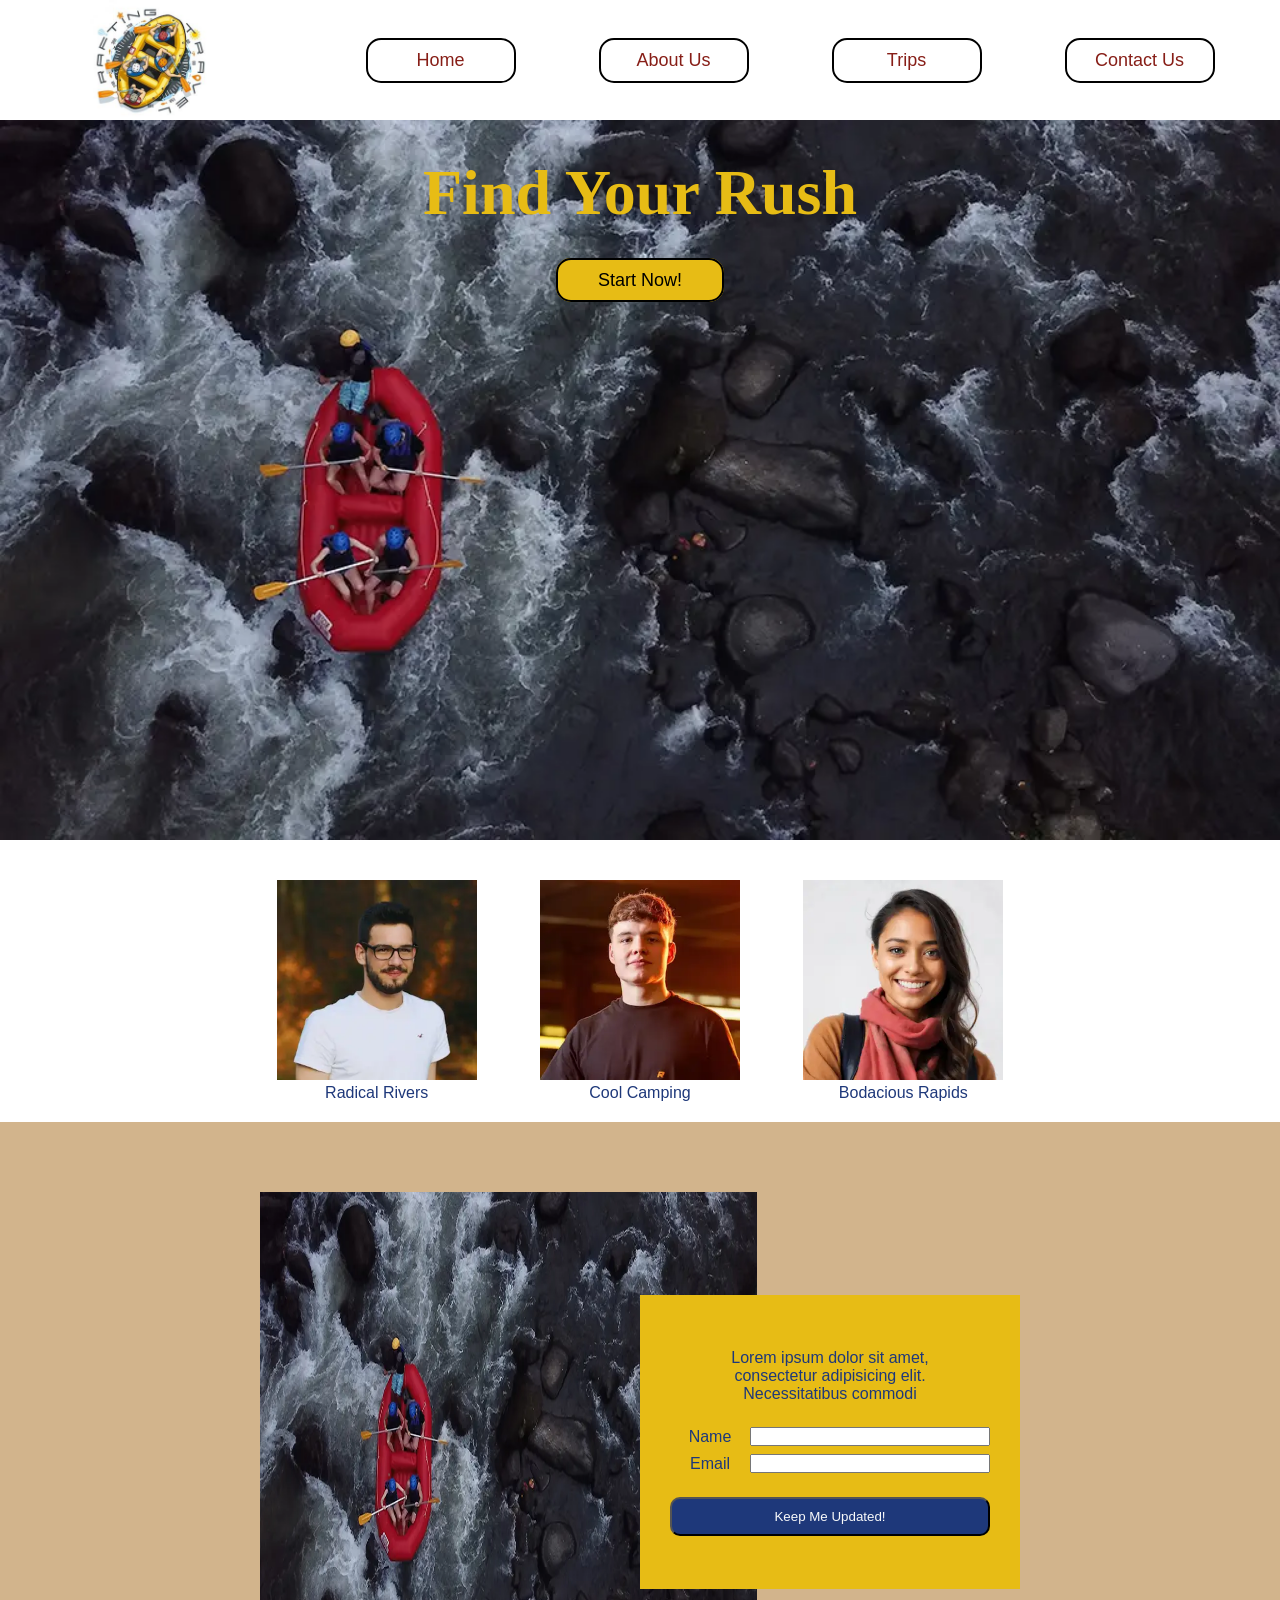
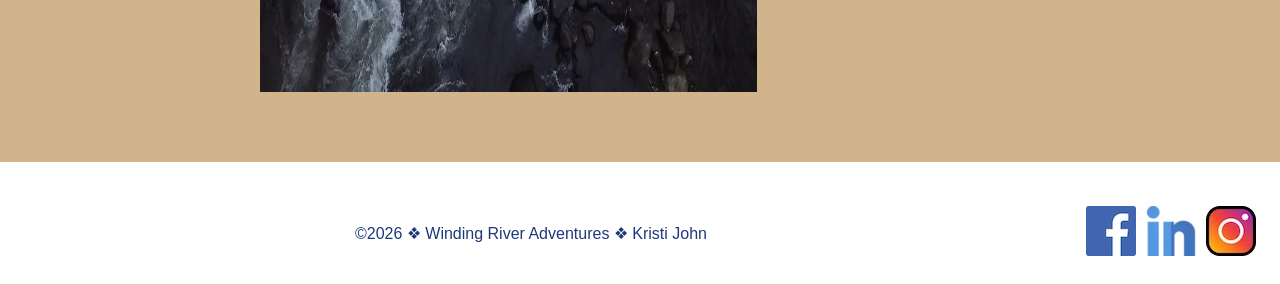
==== wwr/index.html @ 53b8aac6 "wip final project" ====
<!DOCTYPE html>
<html lang="en">

<head>
    <meta charset="UTF-8">
    <meta name="viewport" content="width=device-width, initial-scale=1.0">
    <meta name="description"
      content="Welcome to Winding River Adventures. We specialize in guided rafting tours with highly qualified and trained guides. Let us help you plan your next adventure.">
    <title>Winding River Adventures</title>
    <link rel="stylesheet" href="styles/rafting.css">
</head>

<body>
    <header>
        <img src=" images/rafting-compass-logo.jpg" alt="Overhead view of rafters in raft"
          width="130">
        <nav>
            <a href="index.html">Home</a>
            <a href="about.html">About Us</a>
            <a href="trips.html">Trips</a>
            <a href="contact.html">Contact Us</a>
        </nav>
    </header>
    <main>
        <div class="hero">
            <img src="images/rafting-background.webp" alt="Overhead view of rafters on a red raft ">
            <h1>Find Your Rush</h1>
            <div class="button-box">
                <a class="book" href="trips.html">Start Now!</a>
            </div>
        </div>
        <section class="triple-container">
            <figure>
                <img src="images/profile-bob.webp" alt="Employee Picture Bob" width="200">
                <figcaption>Radical Rivers</figcaption>
            </figure>
            <figure>
                <img src="images/profile-sam.webp" alt="Employee Picture Sam" width="200">
                <figcaption>Cool Camping</figcaption>
            </figure>
            <figure>
                <img src="images/profile-lucy.webp" alt="Employee Picture Lucy" width="200">
                <figcaption>Bodacious Rapids</figcaption>
            </figure>
        </section>
        <div class="subscribe-banner">
            <section class="subscribe">
                <img src="images/rafting-background.webp"
                  alt="Overhead view of rafters on a red raft ">
                <form>
                    <p>Lorem ipsum dolor sit amet, consectetur adipisicing elit. Necessitatibus
                        commodi
                    </p>
                    <div class="form-item column1">
                        <label for="username">Name</label>
                        <input type="text" id="username" name="username" required>
                    </div>
                    <div class="form-item column1">
                        <label for="useremail">Email</label>
                        <input type="email" id="useremail" name="useremail" required>
                    </div>
                    <button type="submit">Keep Me Updated!</button>
                </form>
        </div>
        </section>
    </main>
    <footer>
        <p>&copy;2026 &#10070; Winding River Adventures &#10070; Kristi John</p>
        <nav class="socialmedia">
            <a href="https://facebook.com">
                <img src="images/facebook.webp" alt="Facebook Icon">
            </a>
            <a href="https://linkedin.com">
                <img src="images/linkedin.webp" alt="LinkedIn Icon">
            </a>
            <a href="https://instagram.com">
                <img src="images/instagram.webp" alt="Instagram Icon">
            </a>
        </nav>
    </footer>
</body>

</html>
---- wwr/styles/rafting.css ----
:root {
    --primary-color: #871e17;
    --accent1-color: #d2e3ea;
    --accent2-color: #1e387a;
    --border-color: #000;
    --h1-font-color: #b0293e;
    --heading-font: "Avant Garde", Avantgarde, "Century Gothic", CenturyGothic, sans-serif;
    --body-font: Roboto, Arial, sans-serif;
}

* {
    margin: 0;
    padding: 0;
    box-sizing: border-box;
}

body {
    font-family: var(--body-font);
    color: var(--accent2-color);
}

header {
    background-color: var(--secondary-color);
    color: white;
    display: grid;
    grid-template-columns: 300px auto;
    align-items: center;
}

header img {
    width: 120px;
    display: grid;
    justify-self: center;
    align-self: center;
}

footer {
    display: flex;
    justify-content: space-between;
    align-items: center;
}

.socialmedia {
    text-decoration: none;
    gap: 10px;
}

footer p {
    flex: 2;
    text-align: center;
}

h1 {
    font-size: 4em;
    top: 20px;
    padding: 16px;
    width: 100%;
    text-align: center;
    /*color: var(--h1-font-color);*/
    color: #E7BC15;
    position: absolute;
    font-family: "Bonfire";
}

h2 {
    font-family: var(--heading-font);
    color: var(--primary-color);
    text-align: center;
}

.about {
    position: relative;
}

.about h1 {
    font-family: var(--heading-font);
    font-size: 2em;
    text-align: center;
    color: black;
    position: relative;
    top: 0;
}

.about h2 {
    font-family: var(--heading-font);
    font-size: 1em;
    text-align: center;
    color: black;
}

.about h2 p {
    margin: 0;
    padding: 0;
}

nav,
p,
section,
article {
    margin: 16px;
    padding: 8px;
}

nav {
    display: flex;
    justify-content: space-around;
}

.nav a {
    text-align: center;
    color: var(--nav-link-color);
    text-decoration: none;
    padding: 35px;
}

.hero {
    display: grid;
    grid-template-rows: 1fr 1fr 1fr;
    width: 100%;
    position: relative;
}

.hero img {
    width: 100%;
    height: auto;
    display: block;
    grid-column: 1/2;
    grid-row: 1/4;
}

.hero article {
    background: radial-gradient(#eee, var(--accent1-color));
    border: 1px solid var(--border-color);
    padding: 0.65rem;
    opacity: 0.9;
    justify-self: center;
    align-self: center;
    position: absolute;
}

.hero article img {
    float: right;
    width: 125px;
}

main {
    margin: 0 auto;
}

.history {
    display: grid;
    grid-template-columns: 40% auto 40%;
}

figcaption {
    justify-self: center;
}

.main-container {
    display: grid;
    grid-template-columns: repeat(5, 1fr);
    grid-gap: 30px;

}

.main-container h2 {
    grid-column: 1/6;
    grid-row: 1/2;
}

.history-text {
    grid-column: span 2;
}

.main-container figure {
    justify-self: center;
}

.contact-container {
    display: grid;
    grid-template-columns: repeat(2, 1fr);
    max-width: 800px;
    margin: 0 auto;
    padding: 0 20px;
    grid-gap: 30px;
}

.map iframe {
    width: 100%;
    height: 100%;
}

.form-item {
    display: grid;
    align-items: center;
    margin: 0.5rem 0;
}

header nav a {
    border: 2px solid black;
    width: 150px;
    padding: 10px;
    text-align: center;
    text-decoration: none;
    border-radius: 15px;
    font-size: 18px;
    color: var(--primary-color);
}

button {
    width: 100%;
    padding: 10px;
    background-color: var(--accent2-color);
    color: #f8f9fa;
    border-radius: 10px;
    margin-top: 1rem;
    cursor: pointer;
}

button:hover {
    background-color: var(--h1-font-color);
    color: #f8f9fa;
}

.triple-container {
    display: grid;
    grid-template-columns: repeat(3, 1fr);
    max-width: 800px;
    margin: 0 auto;
    padding: 0 20px;
    grid-gap: 30px;
    margin-top: 40px;
    text-align: center;
}

.triple-container h2 {
    grid-column: 1/4;
    grid-row: 1/2;
}

.column1 {
    grid-template-columns: 1fr 3fr;
}

fieldset {
    border: none;
}

.button-box {
    justify-self: center;
    position: absolute;
    margin-top: 150px;
}

.button-box .book {
    background-color: #E7BC15;
    color: black;
    border: 2px solid black;
    text-decoration: none;
    font-size: 18px;
    padding: 10px 40px;
    margin-top: 50px;
    border-radius: 15px;

}

.button-box .book:hover {
    background-color: var(--h1-font-color);
    color: #f8f9fa;
}

.subscribe-banner {
    background-color: tan;
    margin: 20px 0;
    padding: 50px 0;
}

.subscribe {
    display: grid;
    grid-template-columns: 3fr 1fr 2fr;
    grid-template-rows: 1fr 4fr 1fr;
    max-width: 800px;
    margin: 0 auto;
    padding: 20px;
    grid-gap: 30px;
    text-align: center;
    justify-self: center;
}

.subscribe img {
    grid-column: 1/3;
    grid-row: 1/4;
    width: 100%;
    height: 500px
}

.subscribe form {
    background-color: #E7BC15;
    grid-column: 2/4;
    grid-row: 2/3;
    padding: 30px;
}
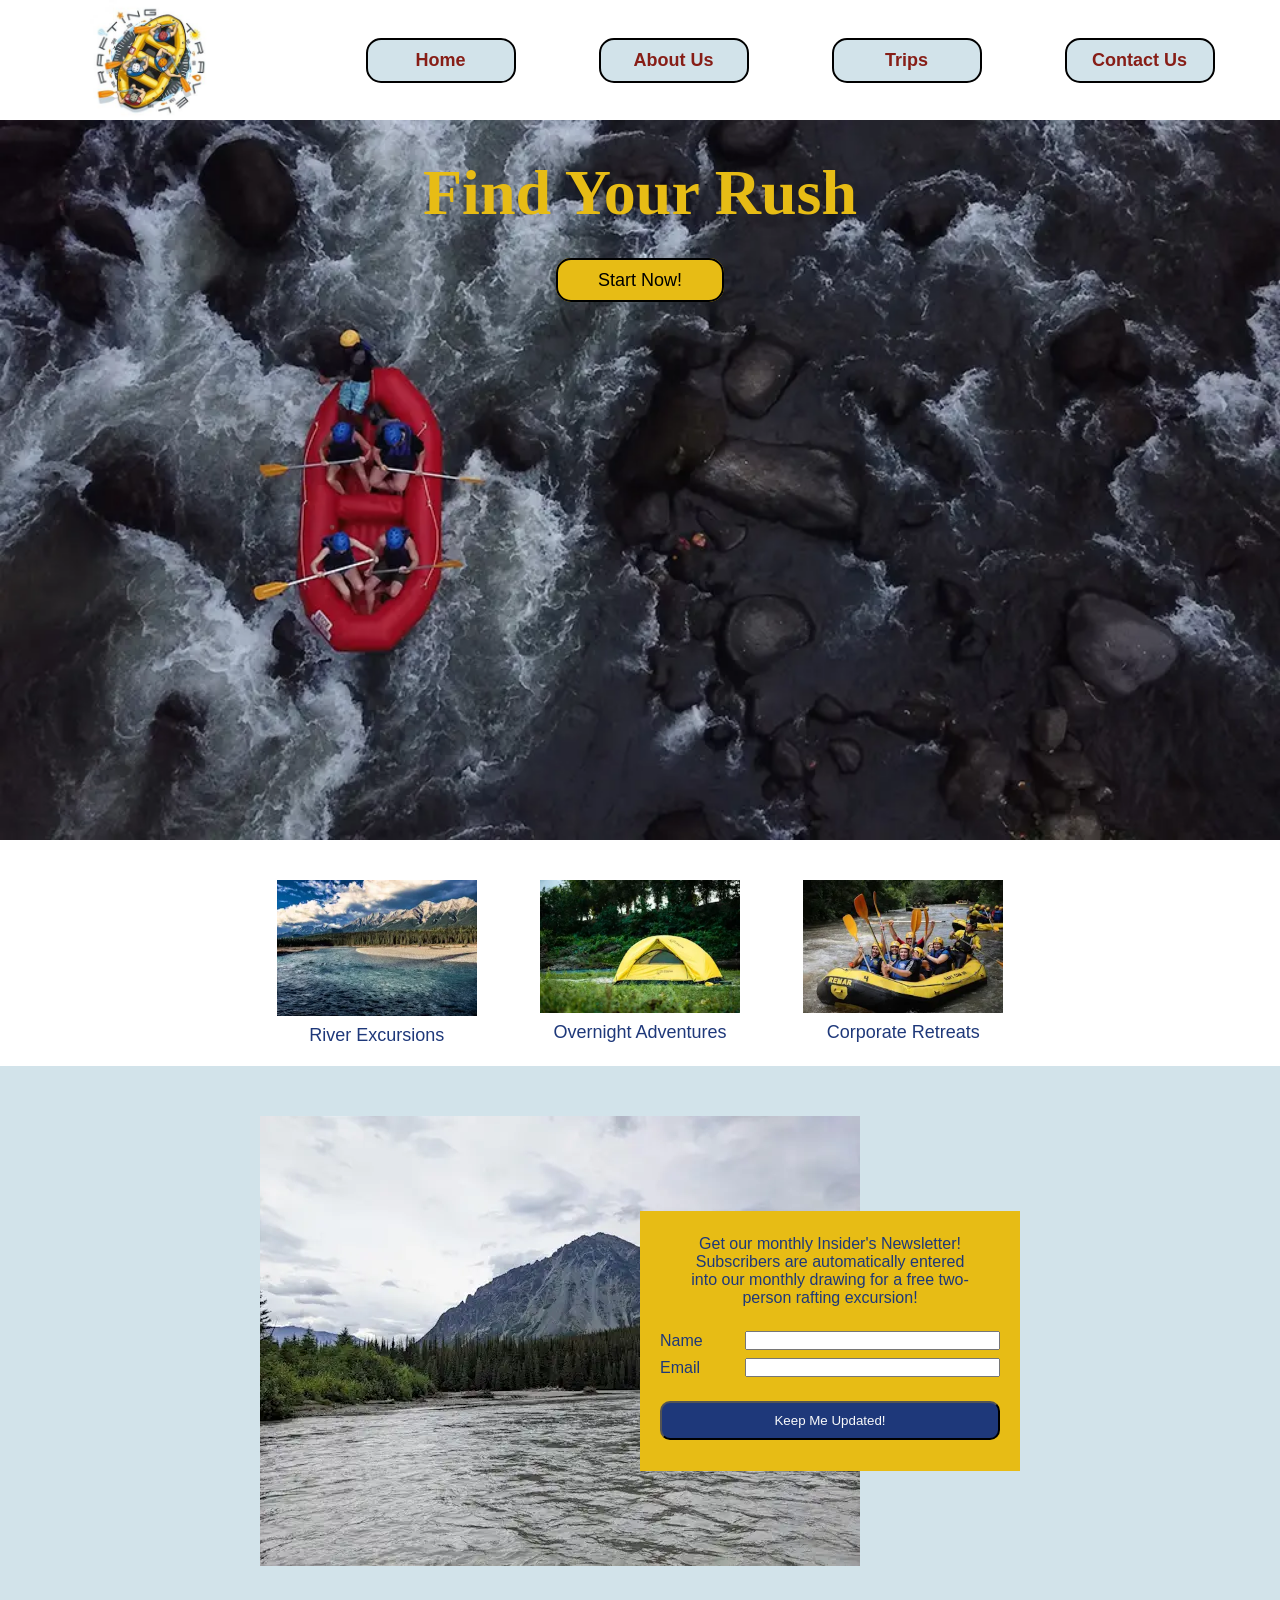
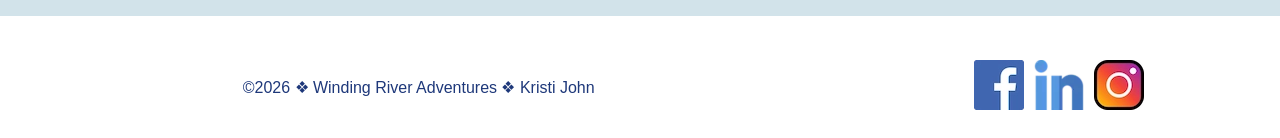
==== commit 29fd82c2: "wip final project" ====
--- a/wwr/index.html
+++ b/wwr/index.html
@@ -31,25 +31,28 @@
         </div>
         <section class="triple-container">
             <figure>
-                <img src="images/profile-bob.webp" alt="Employee Picture Bob" width="200">
-                <figcaption>Radical Rivers</figcaption>
+                <img class="hover-img" src="images/river-front.webp"
+                  alt="River front with the mountains behind" width="200">
+                <figcaption>River Excursions</figcaption>
             </figure>
             <figure>
-                <img src="images/profile-sam.webp" alt="Employee Picture Sam" width="200">
-                <figcaption>Cool Camping</figcaption>
+                <img class="hover-img" src="images/camp.webp" alt="Tent on a river bank"
+                  width="200">
+                <figcaption>Overnight Adventures</figcaption>
             </figure>
             <figure>
-                <img src="images/profile-lucy.webp" alt="Employee Picture Lucy" width="200">
-                <figcaption>Bodacious Rapids</figcaption>
+                <img class="hover-img" src="images/retreats.webp"
+                  alt="Group of people on a river raft" width="200">
+                <figcaption>Corporate Retreats</figcaption>
             </figure>
         </section>
         <div class="subscribe-banner">
             <section class="subscribe">
-                <img src="images/rafting-background.webp"
-                  alt="Overhead view of rafters on a red raft ">
+                <img src="images/mountain-view.webp"
+                  alt="View of the mountains from a raft on the river">
                 <form>
-                    <p>Lorem ipsum dolor sit amet, consectetur adipisicing elit. Necessitatibus
-                        commodi
+                    <p>Get our monthly Insider's Newsletter! Subscribers are automatically entered
+                        into our monthly drawing for a free two-person rafting excursion!
                     </p>
                     <div class="form-item column1">
                         <label for="username">Name</label>
--- a/wwr/styles/rafting.css
+++ b/wwr/styles/rafting.css
@@ -34,20 +34,35 @@
     align-self: center;
 }
 
+header nav a {
+    border: 2px solid black;
+    width: 150px;
+    padding: 10px;
+    text-align: center;
+    text-decoration: none;
+    border-radius: 15px;
+    font-size: 18px;
+    color: var(--primary-color);
+    background-color: var(--accent1-color);
+    font-weight: bold;
+}
+
 footer {
     display: flex;
     justify-content: space-between;
     align-items: center;
 }
 
+footer p {
+    flex: 2;
+    text-align: center;
+}
+
 .socialmedia {
+    flex: 1;
     text-decoration: none;
     gap: 10px;
-}
-
-footer p {
-    flex: 2;
-    text-align: center;
+    justify-content: center;
 }
 
 h1 {
@@ -111,6 +126,7 @@
     color: var(--nav-link-color);
     text-decoration: none;
     padding: 35px;
+
 }
 
 .hero {
@@ -153,7 +169,9 @@
 }
 
 figcaption {
-    justify-self: center;
+    margin-top: 5px;
+    justify-self: center;
+    font-size: 18px;
 }
 
 .main-container {
@@ -194,17 +212,6 @@
     display: grid;
     align-items: center;
     margin: 0.5rem 0;
-}
-
-header nav a {
-    border: 2px solid black;
-    width: 150px;
-    padding: 10px;
-    text-align: center;
-    text-decoration: none;
-    border-radius: 15px;
-    font-size: 18px;
-    color: var(--primary-color);
 }
 
 button {
@@ -236,6 +243,14 @@
 .triple-container h2 {
     grid-column: 1/4;
     grid-row: 1/2;
+}
+
+.hover-img {
+    transition: transform 0.5s ease-in-out;
+}
+
+.hover-img:hover {
+    transform: scale(1.1);
 }
 
 .column1 {
@@ -259,9 +274,7 @@
     text-decoration: none;
     font-size: 18px;
     padding: 10px 40px;
-    margin-top: 50px;
     border-radius: 15px;
-
 }
 
 .button-box .book:hover {
@@ -270,9 +283,9 @@
 }
 
 .subscribe-banner {
-    background-color: tan;
+    background-color: var(--accent1-color);
     margin: 20px 0;
-    padding: 50px 0;
+    padding: 30px 0;
 }
 
 .subscribe {
@@ -283,20 +296,21 @@
     margin: 0 auto;
     padding: 20px;
     grid-gap: 30px;
-    text-align: center;
     justify-self: center;
 }
 
 .subscribe img {
     grid-column: 1/3;
     grid-row: 1/4;
-    width: 100%;
-    height: 500px
 }
 
 .subscribe form {
     background-color: #E7BC15;
     grid-column: 2/4;
     grid-row: 2/3;
-    padding: 30px;
+    padding: 0px 20px;
+}
+
+.subscribe form p {
+    text-align: center;
 }
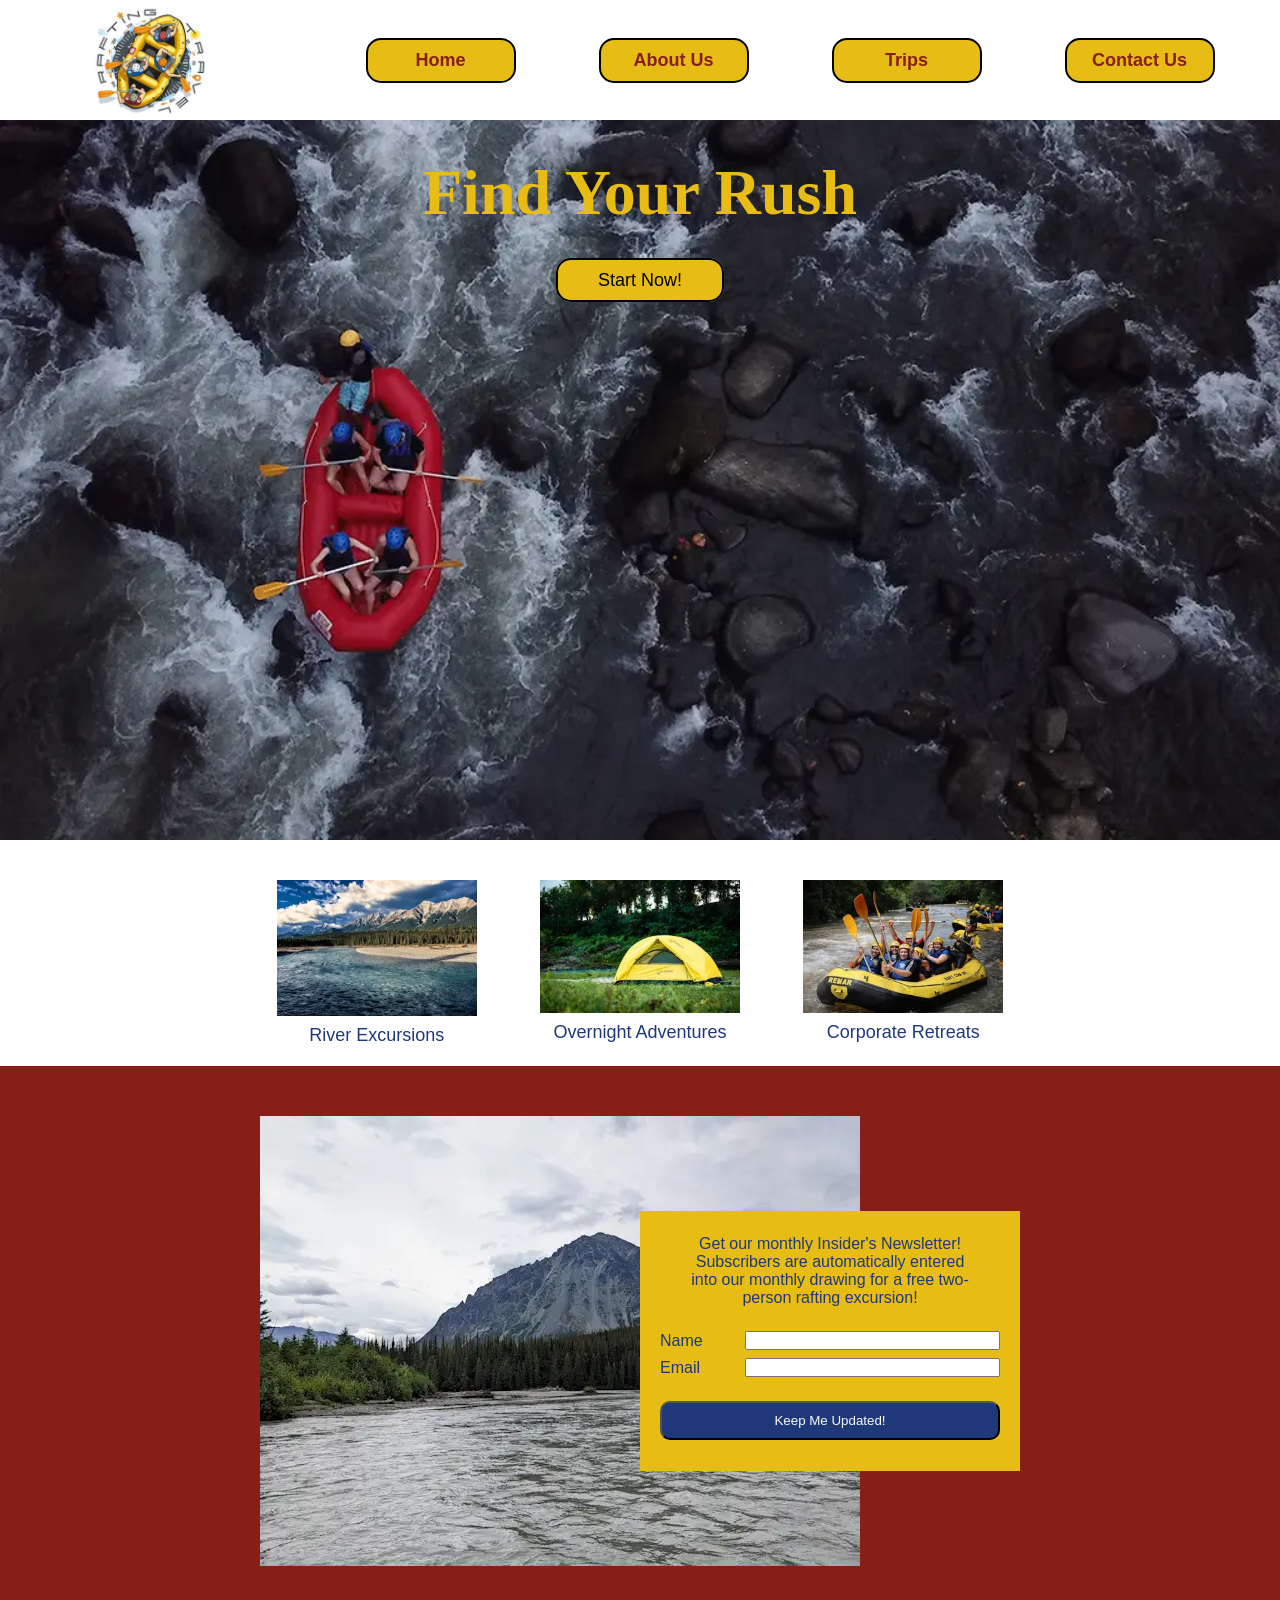
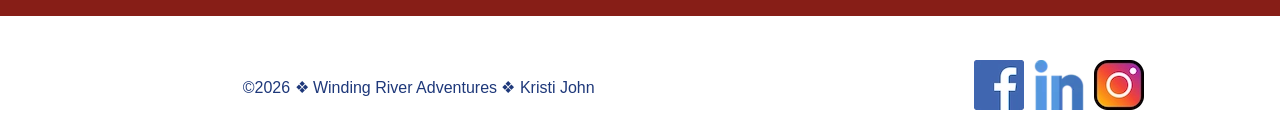
==== commit ac198380: "trips page for final project" ====
--- a/wwr/index.html
+++ b/wwr/index.html
@@ -31,18 +31,18 @@
         </div>
         <section class="triple-container">
             <figure>
-                <img class="hover-img" src="images/river-front.webp"
-                  alt="River front with the mountains behind" width="200">
+                <a href="trips.html"><img class="hover-img" src="images/river-front.webp"
+                      alt="River front with the mountains behind" width="200"></a>
                 <figcaption>River Excursions</figcaption>
             </figure>
             <figure>
-                <img class="hover-img" src="images/camp.webp" alt="Tent on a river bank"
-                  width="200">
+                <a href="trips.html"><img class="hover-img" src="images/camp.webp"
+                      alt="Tent on a river bank" width="200"></a>
                 <figcaption>Overnight Adventures</figcaption>
             </figure>
             <figure>
-                <img class="hover-img" src="images/retreats.webp"
-                  alt="Group of people on a river raft" width="200">
+                <a href="trips.html"><img class="hover-img" src="images/retreats.webp"
+                      alt="Group of people on a river raft" width="200"></a>
                 <figcaption>Corporate Retreats</figcaption>
             </figure>
         </section>
--- a/wwr/styles/rafting.css
+++ b/wwr/styles/rafting.css
@@ -1,5 +1,6 @@
 :root {
     --primary-color: #871e17;
+    --secondary-color: #E7BC15;
     --accent1-color: #d2e3ea;
     --accent2-color: #1e387a;
     --border-color: #000;
@@ -20,7 +21,7 @@
 }
 
 header {
-    background-color: var(--secondary-color);
+    background-color: white;
     color: white;
     display: grid;
     grid-template-columns: 300px auto;
@@ -43,7 +44,7 @@
     border-radius: 15px;
     font-size: 18px;
     color: var(--primary-color);
-    background-color: var(--accent1-color);
+    background-color: #E7BC15;
     font-weight: bold;
 }
 
@@ -72,7 +73,7 @@
     width: 100%;
     text-align: center;
     /*color: var(--h1-font-color);*/
-    color: #E7BC15;
+    color: var(--secondary-color);
     position: absolute;
     font-family: "Bonfire";
 }
@@ -81,6 +82,22 @@
     font-family: var(--heading-font);
     color: var(--primary-color);
     text-align: center;
+}
+
+h3 {
+    font-size: 3em;
+    padding: 30px;
+    text-align: center;
+    color: var(--primary-color);
+    font-family: "Bonfire";
+}
+
+h4 {
+    font-size: 2em;
+    padding-top: 50px;
+    text-align: center;
+    color: var(--primary-color);
+    font-family: "Bonfire";
 }
 
 .about {
@@ -229,6 +246,54 @@
     color: #f8f9fa;
 }
 
+table {
+    margin-left: auto;
+    margin-right: auto;
+
+}
+
+th,
+td {
+    border: 1px solid rgb(160 160 160);
+    padding: 8px 10px;
+    text-align: center;
+}
+
+.no-outline th,
+.no-outline td {
+    border: none;
+}
+
+table a {
+    text-decoration: none;
+}
+
+table .button-box {
+    justify-self: center;
+    position: relative;
+    margin: 15px;
+}
+
+.double-container {
+    display: grid;
+    grid-template-columns: 1fr 1fr;
+    max-width: 800px;
+    margin: 0 auto;
+    padding: 0 20px;
+    grid-gap: 30px;
+    margin-top: 40px;
+    text-align: center;
+}
+
+.double-container h4 {
+    grid-column: 1/3;
+}
+
+.double-container p {
+    margin: 0px;
+    padding: 0px;
+}
+
 .triple-container {
     display: grid;
     grid-template-columns: repeat(3, 1fr);
@@ -283,7 +348,7 @@
 }
 
 .subscribe-banner {
-    background-color: var(--accent1-color);
+    background-color: var(--primary-color);
     margin: 20px 0;
     padding: 30px 0;
 }
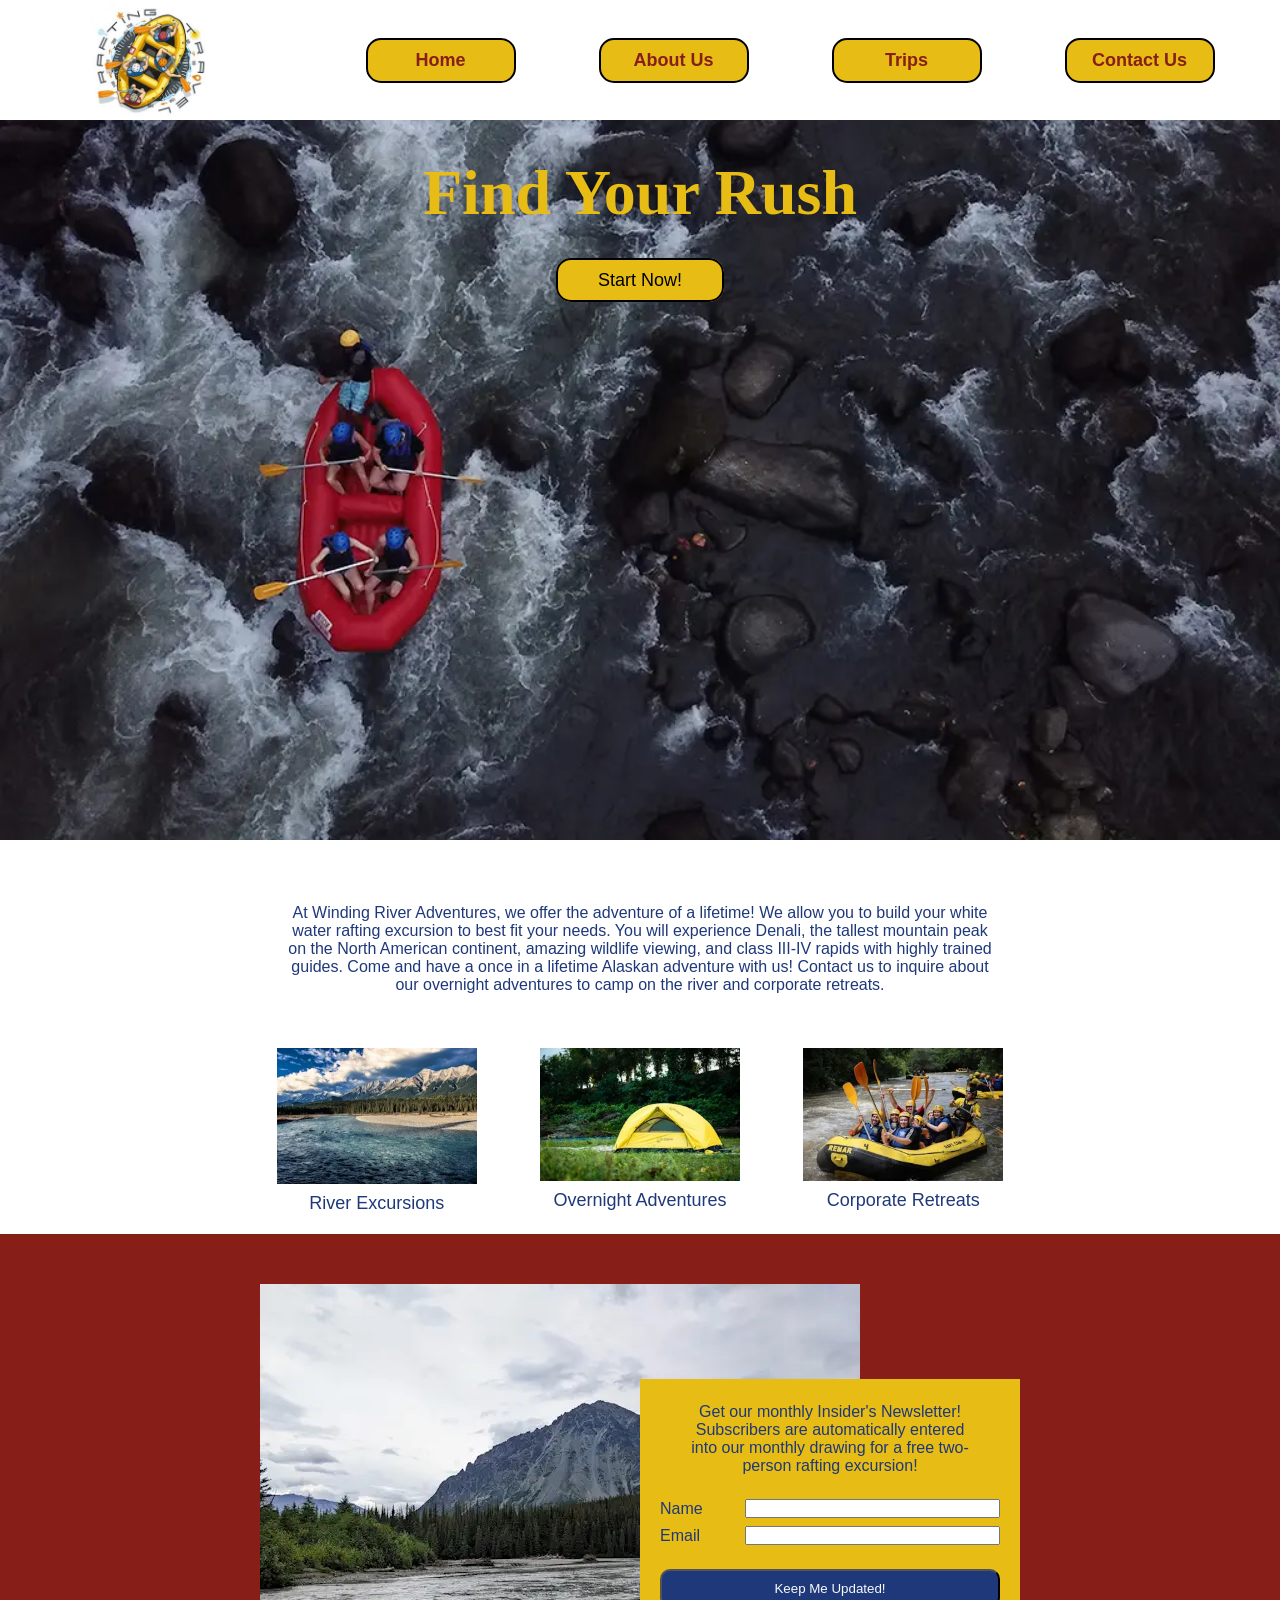
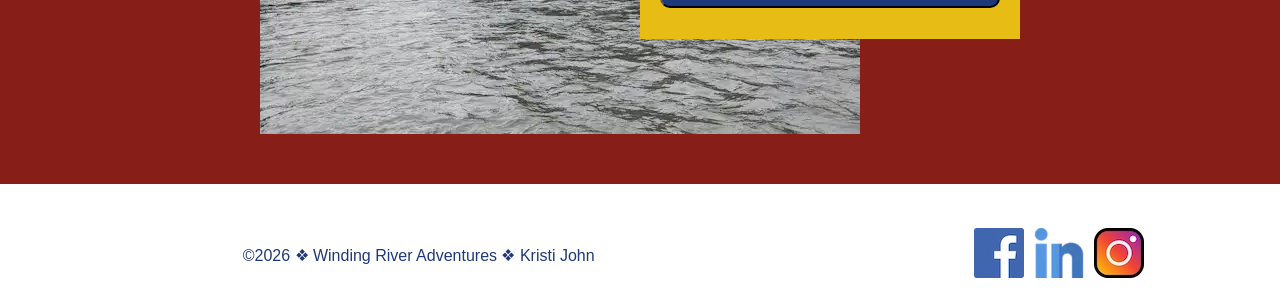
==== commit b055bf59: "Add description text to index and clarified title on index page" ====
--- a/wwr/index.html
+++ b/wwr/index.html
@@ -6,7 +6,7 @@
     <meta name="viewport" content="width=device-width, initial-scale=1.0">
     <meta name="description"
       content="Welcome to Winding River Adventures. We specialize in guided rafting tours with highly qualified and trained guides. Let us help you plan your next adventure.">
-    <title>Winding River Adventures</title>
+    <title>Home: White Water Rafting with Winding River Adventures</title>
     <link rel="stylesheet" href="styles/rafting.css">
 </head>
 
@@ -29,7 +29,13 @@
                 <a class="book" href="trips.html">Start Now!</a>
             </div>
         </div>
-        <section class="triple-container">
+        <div class="triple-container">
+            <p>At Winding River Adventures, we offer the adventure of a lifetime! We allow you to
+                build your white water rafting excursion to best fit your needs. You will experience
+                Denali, the tallest mountain peak on the North American continent, amazing wildlife
+                viewing, and class III-IV rapids with highly trained guides. Come and have a once in
+                a lifetime Alaskan adventure with us! Contact us to inquire about our overnight
+                adventures to camp on the river and corporate retreats.</p>
             <figure>
                 <a href="trips.html"><img class="hover-img" src="images/river-front.webp"
                       alt="River front with the mountains behind" width="200"></a>
@@ -45,9 +51,9 @@
                       alt="Group of people on a river raft" width="200"></a>
                 <figcaption>Corporate Retreats</figcaption>
             </figure>
-        </section>
+        </div>
         <div class="subscribe-banner">
-            <section class="subscribe">
+            <div class="subscribe">
                 <img src="images/mountain-view.webp"
                   alt="View of the mountains from a raft on the river">
                 <form>
@@ -64,8 +70,8 @@
                     </div>
                     <button type="submit">Keep Me Updated!</button>
                 </form>
+            </div>
         </div>
-        </section>
     </main>
     <footer>
         <p>&copy;2026 &#10070; Winding River Adventures &#10070; Kristi John</p>
--- a/wwr/styles/rafting.css
+++ b/wwr/styles/rafting.css
@@ -22,7 +22,6 @@
 
 header {
     background-color: white;
-    color: white;
     display: grid;
     grid-template-columns: 300px auto;
     align-items: center;
@@ -66,7 +65,7 @@
     justify-content: center;
 }
 
-h1 {
+.hero h1 {
     font-size: 4em;
     top: 20px;
     padding: 16px;
@@ -78,51 +77,25 @@
     font-family: "Bonfire";
 }
 
+h1 {
+    font-size: 3em;
+    padding: 30px;
+    text-align: center;
+    color: var(--primary-color);
+    font-family: "Bonfire";
+}
+
 h2 {
     font-family: var(--heading-font);
     color: var(--primary-color);
     text-align: center;
 }
 
-h3 {
-    font-size: 3em;
-    padding: 30px;
-    text-align: center;
-    color: var(--primary-color);
-    font-family: "Bonfire";
-}
-
-h4 {
-    font-size: 2em;
-    padding-top: 50px;
-    text-align: center;
-    color: var(--primary-color);
-    font-family: "Bonfire";
-}
-
-.about {
-    position: relative;
-}
-
-.about h1 {
-    font-family: var(--heading-font);
-    font-size: 2em;
-    text-align: center;
-    color: black;
-    position: relative;
-    top: 0;
-}
-
-.about h2 {
+.address h2 {
     font-family: var(--heading-font);
     font-size: 1em;
     text-align: center;
     color: black;
-}
-
-.about h2 p {
-    margin: 0;
-    padding: 0;
 }
 
 nav,
@@ -161,7 +134,7 @@
     grid-row: 1/4;
 }
 
-.hero article {
+.hero-article {
     background: radial-gradient(#eee, var(--accent1-color));
     border: 1px solid var(--border-color);
     padding: 0.65rem;
@@ -169,9 +142,10 @@
     justify-self: center;
     align-self: center;
     position: absolute;
-}
-
-.hero article img {
+    margin: 100px;
+}
+
+.hero-article img {
     float: right;
     width: 125px;
 }
@@ -281,12 +255,16 @@
     margin: 0 auto;
     padding: 0 20px;
     grid-gap: 30px;
-    margin-top: 40px;
-    text-align: center;
-}
-
-.double-container h4 {
+    text-align: center;
+}
+
+.double-container h2 {
     grid-column: 1/3;
+    font-size: 2em;
+    padding-top: 50px;
+    text-align: center;
+    color: var(--primary-color);
+    font-family: "Bonfire";
 }
 
 .double-container p {
@@ -303,6 +281,10 @@
     grid-gap: 30px;
     margin-top: 40px;
     text-align: center;
+}
+
+.triple-container p {
+    grid-column: 1/4;
 }
 
 .triple-container h2 {
